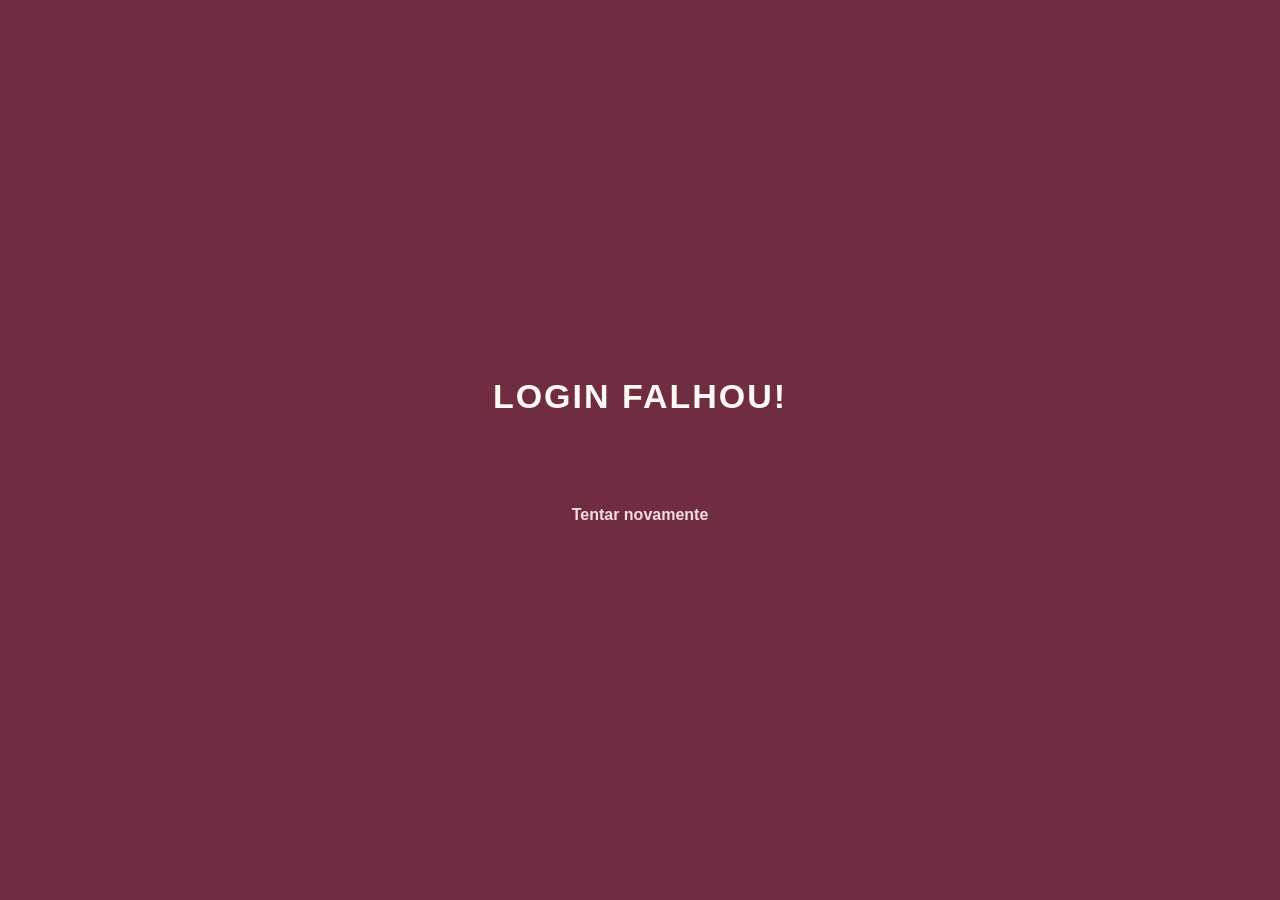
==== falhou.html @ 0ee6c0ae "desafio de login" ====
<!DOCTYPE html>
<html lang="pt-br">
<head>
    <meta charset="UTF-8">
    <title>Falhou</title>
    <link rel="stylesheet" href="css/style.css">
</head>
<body>

    <h1>LOGIN FALHOU!</h1>

    <h2 id="mensagem"></h2>

    <a href="index.html">Tentar novamente</a>

    <script>
        const erro = new URLSearchParams(window.location.search).get("erro");

        const mensagem = document.getElementById("mensagem");

        if (erro === "usuario") {
            mensagem.textContent = "Usuário inválido!";
        } 
        else if (erro === "senha") {
            mensagem.textContent = "Senha inválida!";
        } 
        else if (erro === "ambos") {
            mensagem.textContent = "Usuário e senha inválidos!";
        }
    </script>

</body>
</html>
---- css/style.css ----
* {
    margin: 0;
    padding: 0;
    box-sizing: border-box;
}

body {
    font-family: Arial, sans-serif;
    background: #702D42;
    color: #FFF9F2;
    min-height: 100vh;

    display: flex;
    flex-direction: column;
    justify-content: center;
    align-items: center;
}

/* Título */
h1 {
    color: #FFF9F2;
    font-size: 34px;
    margin-bottom: 30px;
    letter-spacing: 2px;
    text-transform: uppercase;
}

/* Caixa de login */
form {
    background: #F8F1E9;
    width: 360px;
    padding: 45px 35px;
    border-radius: 18px;
    border: 2px solid #D7B9BD;

    box-shadow: 0 12px 30px rgba(30, 12, 22, 0.3);

    display: flex;
    flex-direction: column;
    gap: 20px;
}

/* Campos */
input {
    width: 100%;
    padding: 15px;
    border: 1px solid #C9A8AD;
    border-radius: 9px;
    background: #FFFCF7;
    color: #17243B;
    font-size: 15px;
    outline: none;
    transition: 0.3s;
}

input:focus {
    border: 2px solid #702D42;
    box-shadow: 0 0 6px rgba(112, 45, 66, 0.2);
}

/* Botão */
button {
    padding: 15px;
    background: #702D42;
    color: #FFF9F2;
    border: 2px solid #702D42;
    border-radius: 9px;
    font-size: 16px;
    font-weight: bold;
    cursor: pointer;
    transition: 0.3s;
}

button:hover {
    background: #17243B;
    border-color: #17243B;
}

/* Mensagens */
h2 {
    color: #FFF9F2;
    font-size: 23px;
    margin: 15px 0 25px;
    text-align: center;
}

/* Links */
a {
    color: #F4DCE0;
    text-decoration: none;
    font-weight: bold;
    margin-top: 20px;
    transition: 0.3s;
}

a:hover {
    color: #FFFFFF;
    text-decoration: underline;
}

/* Responsividade */
@media (max-width: 400px) {
    form {
        width: 90%;
        padding: 35px 25px;
    }

    h1 {
        font-size: 27px;
    }
}
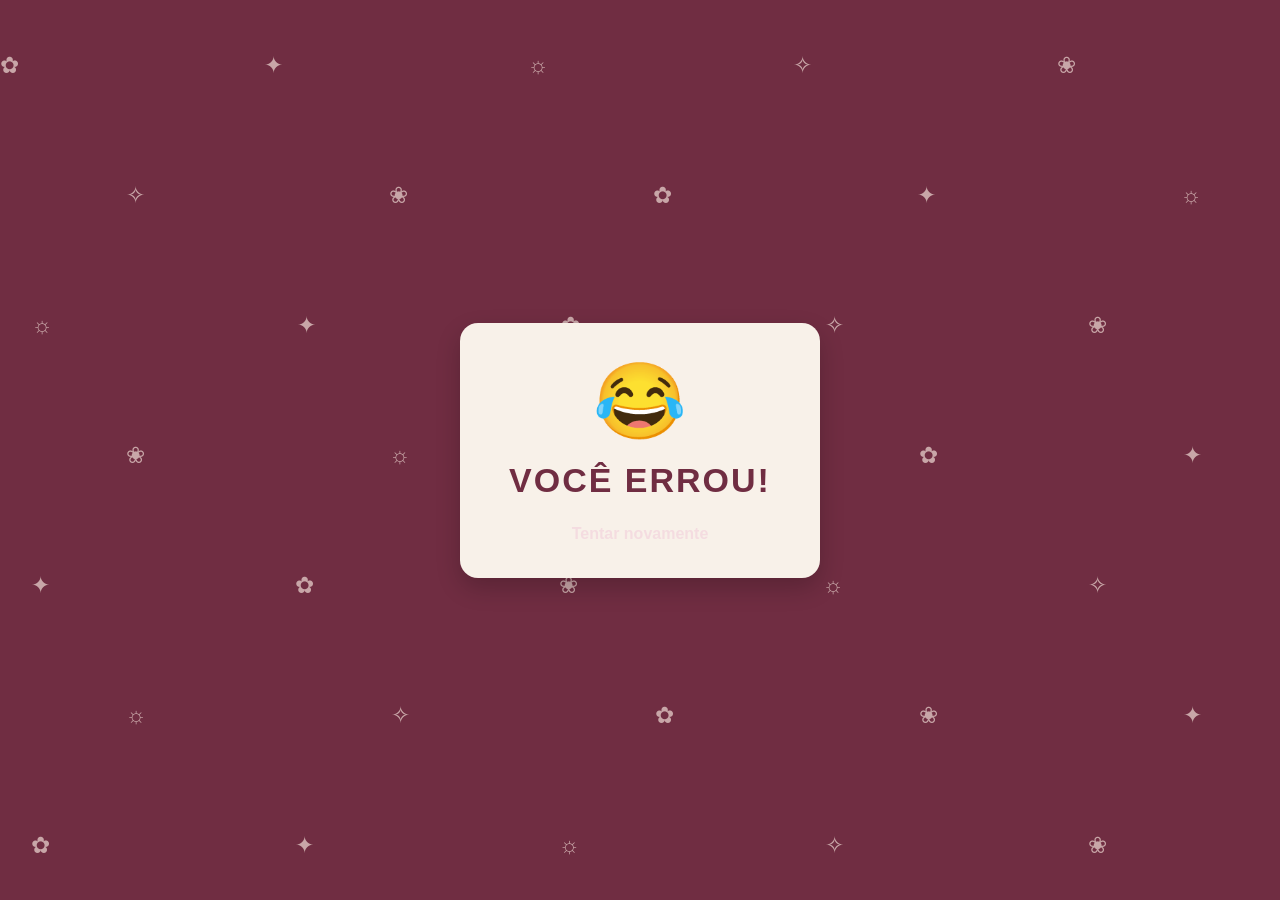
==== commit 4ce32a80: "Atualiza tela de login e decoracoes" ====
--- a/falhou.html
+++ b/falhou.html
@@ -1,29 +1,69 @@
+
+
 <!DOCTYPE html>
 <html lang="pt-br">
 <head>
     <meta charset="UTF-8">
-    <title>Falhou</title>
+    <title>Login Falhou</title>
     <link rel="stylesheet" href="css/style.css">
+
+    <style>
+        .emoji {
+            font-size: 75px;
+            margin-bottom: 15px;
+        }
+
+        .mensagem {
+            background-color: #F8F1E9;
+            color: #702D42;
+            padding: 35px;
+            border-radius: 18px;
+            text-align: center;
+            width: 360px;
+            box-shadow: 0 10px 25px rgba(0,0,0,0.2);
+            position: relative;
+            z-index: 1;
+        }
+
+        .mensagem h1 {
+            color: #702D42;
+            margin-bottom: 15px;
+        }
+
+        .mensagem h2 {
+            color: #17243B;
+            font-size: 18px;
+        }
+    </style>
 </head>
+
 <body>
 
-    <h1>LOGIN FALHOU!</h1>
+    <div class="mensagem">
 
-    <h2 id="mensagem"></h2>
+        <div class="emoji">😂</div>
 
-    <a href="index.html">Tentar novamente</a>
+        <h1>VOCÊ ERROU!</h1>
+
+        <h2 id="mensagem"></h2>
+
+        <a href="index.html">Tentar novamente</a>
+
+    </div>
 
     <script>
-        const erro = new URLSearchParams(window.location.search).get("erro");
+        const erro = new URLSearchParams(
+            window.location.search
+        ).get("erro");
 
         const mensagem = document.getElementById("mensagem");
 
         if (erro === "usuario") {
             mensagem.textContent = "Usuário inválido!";
-        } 
+        }
         else if (erro === "senha") {
             mensagem.textContent = "Senha inválida!";
-        } 
+        }
         else if (erro === "ambos") {
             mensagem.textContent = "Usuário e senha inválidos!";
         }
--- a/css/style.css
+++ b/css/style.css
@@ -7,64 +7,80 @@
 
 body {
     font-family: Arial, sans-serif;
-    background: #702D42;
+    background-color: #702D42;
     color: #FFF9F2;
     min-height: 100vh;
-
     display: flex;
     flex-direction: column;
     justify-content: center;
     align-items: center;
+    position: relative;
+    overflow: hidden;
 }
 
-/* Título */
+/* Decorações */
+body::before {
+    content: "✿       ✦       ☼       ✧       ❀\A     ✧       ❀       ✿       ✦       ☼\A  ☼       ✦       ✿       ✧       ❀\A     ❀       ☼       ✧       ✿       ✦\A  ✦       ✿       ❀       ☼       ✧\A     ☼       ✧       ✿       ❀       ✦\A  ✿       ✦       ☼       ✧       ❀";
+    white-space: pre;
+    position: fixed;
+    inset: 0;
+    color: #F8E8DF;
+    opacity: 0.65;
+    font-size: 23px;
+    line-height: 130px;
+    letter-spacing: 25px;
+    pointer-events: none;
+    z-index: 0;
+}
+
+/* Conteúdo */
 h1 {
     color: #FFF9F2;
     font-size: 34px;
     margin-bottom: 30px;
     letter-spacing: 2px;
-    text-transform: uppercase;
+    z-index: 1;
 }
 
-/* Caixa de login */
+/* Formulário */
 form {
-    background: #F8F1E9;
+    background-color: #F8F1E9;
     width: 360px;
-    padding: 45px 35px;
+    padding: 40px 35px;
     border-radius: 18px;
     border: 2px solid #D7B9BD;
-
     box-shadow: 0 12px 30px rgba(30, 12, 22, 0.3);
 
     display: flex;
     flex-direction: column;
     gap: 20px;
+
+    position: relative;
+    z-index: 1;
 }
 
 /* Campos */
 input {
     width: 100%;
-    padding: 15px;
+    padding: 14px;
     border: 1px solid #C9A8AD;
     border-radius: 9px;
-    background: #FFFCF7;
+    background-color: #FFFCF7;
     color: #17243B;
     font-size: 15px;
     outline: none;
-    transition: 0.3s;
 }
 
 input:focus {
     border: 2px solid #702D42;
-    box-shadow: 0 0 6px rgba(112, 45, 66, 0.2);
 }
 
 /* Botão */
 button {
-    padding: 15px;
-    background: #702D42;
+    padding: 14px;
+    background-color: #702D42;
     color: #FFF9F2;
-    border: 2px solid #702D42;
+    border: none;
     border-radius: 9px;
     font-size: 16px;
     font-weight: bold;
@@ -73,8 +89,7 @@
 }
 
 button:hover {
-    background: #17243B;
-    border-color: #17243B;
+    background-color: #17243B;
 }
 
 /* Mensagens */
@@ -83,6 +98,7 @@
     font-size: 23px;
     margin: 15px 0 25px;
     text-align: center;
+    z-index: 1;
 }
 
 /* Links */
@@ -91,22 +107,22 @@
     text-decoration: none;
     font-weight: bold;
     margin-top: 20px;
-    transition: 0.3s;
+    z-index: 1;
 }
 
 a:hover {
-    color: #FFFFFF;
+    color: white;
     text-decoration: underline;
 }
 
-/* Responsividade */
+/* Celular */
 @media (max-width: 400px) {
     form {
         width: 90%;
-        padding: 35px 25px;
     }
 
     h1 {
         font-size: 27px;
     }
 }
+
